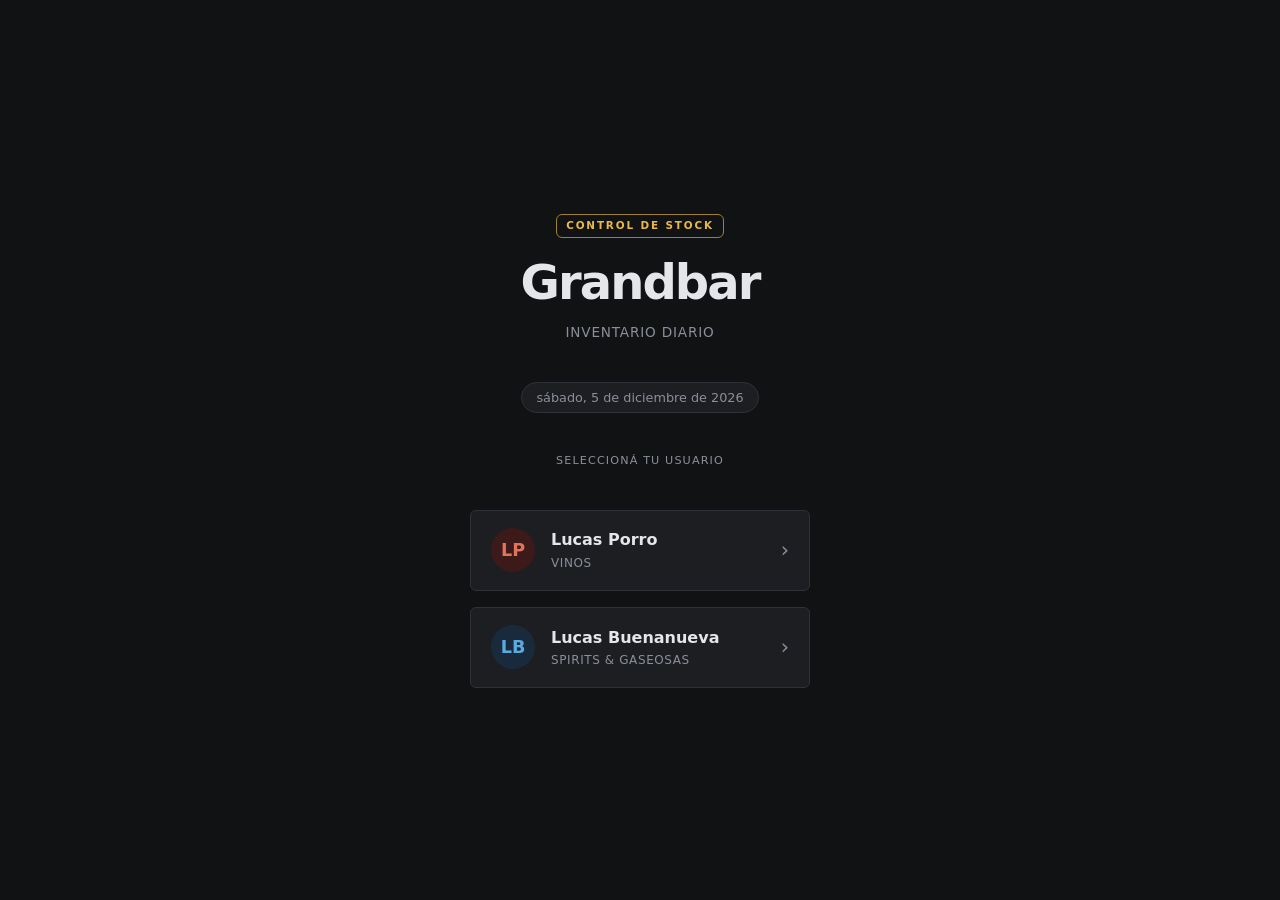
==== index.html @ 15accb98 "Initial commit — Grandbar Stock v1 App de inventario para celular: - index.html: selector de usuario" ====
<!DOCTYPE html>
<html lang="es">
<head>
  <meta charset="UTF-8">
  <meta name="viewport" content="width=device-width, initial-scale=1.0">
  <meta name="theme-color" content="#111214">
  <title>Grandbar — Inventario</title>
  <link rel="stylesheet" href="style.css">
  <style>
    /* login-only tweaks */
    .divider {
      width: 100%;
      max-width: 340px;
      text-align: center;
      font-size: 0.7rem;
      letter-spacing: 0.1em;
      text-transform: uppercase;
      color: var(--muted);
    }
  </style>
</head>
<body>

<div class="login-wrap">

  <div class="login-logo">
    <span class="logo-tag">Control de stock</span>
    <h1>Grandbar</h1>
    <p class="subtitle">Inventario diario</p>
  </div>

  <span class="date-chip" id="date-label">—</span>

  <div class="divider">Seleccioná tu usuario</div>

  <div class="user-cards">

    <a href="vinos.html" class="user-card">
      <div class="avatar avatar-wine">LP</div>
      <div class="info">
        <div class="name">Lucas Porro</div>
        <div class="sector">Vinos</div>
      </div>
      <span class="arrow">›</span>
    </a>

    <a href="spirits.html" class="user-card">
      <div class="avatar avatar-spirit">LB</div>
      <div class="info">
        <div class="name">Lucas Buenanueva</div>
        <div class="sector">Spirits &amp; Gaseosas</div>
      </div>
      <span class="arrow">›</span>
    </a>

  </div>

</div>

<script src="app.js"></script>
<script>
  renderDate('date-label');
</script>
</body>
</html>
---- style.css ----
/* ── RESET & BASE ── */
*, *::before, *::after { box-sizing: border-box; margin: 0; padding: 0; }

:root {
  --bg:        #111214;
  --surface:   #1c1e22;
  --border:    #2e3138;
  --accent:    #e8b84b;
  --accent-dim:#a07f2e;
  --text:      #e4e6ea;
  --muted:     #8a8f9a;
  --danger:    #c0392b;
  --success:   #27ae60;
  --radius:    6px;
  --font:      'Inter', 'Segoe UI', system-ui, sans-serif;
}

html { font-size: 16px; -webkit-text-size-adjust: 100%; }

body {
  font-family: var(--font);
  background: var(--bg);
  color: var(--text);
  min-height: 100dvh;
  line-height: 1.5;
}

/* ══════════════════════════════════════════
   INDEX — pantalla de selección de usuario
══════════════════════════════════════════ */

.login-wrap {
  display: flex;
  flex-direction: column;
  align-items: center;
  justify-content: center;
  min-height: 100dvh;
  padding: 2rem 1.5rem;
  gap: 2.5rem;
}

.login-logo { text-align: center; }

.login-logo .logo-tag {
  display: inline-block;
  font-size: 0.65rem;
  font-weight: 800;
  letter-spacing: 0.18em;
  text-transform: uppercase;
  color: var(--accent);
  border: 1px solid var(--accent-dim);
  padding: 0.2rem 0.6rem;
  border-radius: var(--radius);
  margin-bottom: 0.5rem;
}

.login-logo h1 {
  font-size: 2.2rem;
  font-weight: 900;
  letter-spacing: -0.04em;
}

.login-logo .subtitle {
  color: var(--muted);
  font-size: 0.85rem;
  margin-top: 0.25rem;
  letter-spacing: 0.06em;
  text-transform: uppercase;
}

.date-chip {
  background: var(--surface);
  border: 1px solid var(--border);
  border-radius: 99px;
  padding: 0.3rem 0.9rem;
  font-size: 0.8rem;
  color: var(--muted);
}

.divider-label {
  font-size: 0.7rem;
  letter-spacing: 0.1em;
  text-transform: uppercase;
  color: var(--muted);
}

.user-cards {
  display: flex;
  flex-direction: column;
  gap: 1rem;
  width: 100%;
  max-width: 340px;
}

.user-card {
  display: flex;
  align-items: center;
  gap: 1rem;
  background: var(--surface);
  border: 1px solid var(--border);
  border-radius: var(--radius);
  padding: 1.1rem 1.25rem;
  text-decoration: none;
  color: var(--text);
  transition: border-color 0.15s;
  -webkit-tap-highlight-color: transparent;
}

.user-card:active { transform: scale(0.98); }
.user-card:hover  { border-color: var(--accent); }

.user-card .avatar {
  width: 44px;
  height: 44px;
  border-radius: 50%;
  display: flex;
  align-items: center;
  justify-content: center;
  font-size: 1.1rem;
  font-weight: 800;
  flex-shrink: 0;
}

.avatar-wine   { background: #3d1a1a; color: #e0735a; }
.avatar-spirit { background: #1a2a3d; color: #5aaae0; }

.user-card .info .name   { font-weight: 700; font-size: 1rem; }
.user-card .info .sector {
  font-size: 0.75rem;
  color: var(--muted);
  letter-spacing: 0.05em;
  text-transform: uppercase;
  margin-top: 0.1rem;
}

.user-card .arrow { margin-left: auto; color: var(--muted); font-size: 1.3rem; }

/* ══════════════════════════════════════════
   FORMULARIO DE CONTEO — header fijo
══════════════════════════════════════════ */

.page-header {
  position: sticky;
  top: 0;
  z-index: 100;
  background: var(--surface);
  border-bottom: 2px solid var(--border);
  padding: 0.6rem 1rem 0;
}

/* Fila superior: volver | título | fecha */
.header-top {
  display: flex;
  align-items: center;
  gap: 0.75rem;
  margin-bottom: 0.55rem;
}

.back-btn {
  background: none;
  border: none;
  color: var(--muted);
  font-size: 1.5rem;
  line-height: 1;
  cursor: pointer;
  padding: 0 0.1rem;
  flex-shrink: 0;
}

.header-title { flex: 1; min-width: 0; }

.header-sector {
  font-size: 1.1rem;
  font-weight: 800;
  letter-spacing: -0.01em;
  line-height: 1.1;
}

.header-user {
  font-size: 0.7rem;
  color: var(--muted);
  letter-spacing: 0.04em;
  white-space: nowrap;
  overflow: hidden;
  text-overflow: ellipsis;
}

.header-date {
  display: flex;
  flex-direction: column;
  align-items: flex-end;
  flex-shrink: 0;
}

.date-display {
  font-size: 0.68rem;
  color: var(--accent);
  font-weight: 600;
  letter-spacing: 0.03em;
  margin-bottom: 0.15rem;
}

.date-input {
  background: transparent;
  border: none;
  color: var(--muted);
  font-family: var(--font);
  font-size: 0.72rem;
  cursor: pointer;
  padding: 0;
  -webkit-appearance: none;
  outline: none;
  /* colorscheme makes the native date picker dark */
  color-scheme: dark;
}

/* Barra de búsqueda */
.search-wrap {
  position: relative;
  display: flex;
  align-items: center;
  margin-bottom: 0.45rem;
}

.search-icon {
  position: absolute;
  left: 0.65rem;
  color: var(--muted);
  font-size: 0.9rem;
  pointer-events: none;
  line-height: 1;
}

.search-input {
  width: 100%;
  background: var(--bg);
  border: 1px solid var(--border);
  border-radius: var(--radius);
  color: var(--text);
  font-family: var(--font);
  font-size: 1rem;
  padding: 0.55rem 2.2rem 0.55rem 2.2rem;
  outline: none;
  -webkit-appearance: none;
}

.search-input:focus { border-color: var(--accent); }
.search-input::placeholder { color: var(--muted); }
.search-input::-webkit-search-decoration,
.search-input::-webkit-search-cancel-button { -webkit-appearance: none; }

.search-clear {
  position: absolute;
  right: 0.3rem;
  display: none;   /* se muestra via JS cuando hay query */
  align-items: center;
  justify-content: center;
  width: 30px;
  height: 30px;
  background: none;
  border: none;
  color: var(--muted);
  font-size: 0.8rem;
  cursor: pointer;
  border-radius: 50%;
}

.search-clear:active { background: var(--border); }

.search-spinner {
  position: absolute;
  right: 0.6rem;
  display: none;
  width: 16px;
  height: 16px;
  border: 2px solid var(--border);
  border-top-color: var(--accent);
  border-radius: 50%;
  animation: spin 0.6s linear infinite;
}

@keyframes spin { to { transform: rotate(360deg); } }

/* Barra de progreso */
.progress-row {
  display: flex;
  justify-content: space-between;
  align-items: baseline;
  padding: 0.25rem 0;
}

.progress-label {
  font-size: 0.72rem;
  color: var(--muted);
  letter-spacing: 0.02em;
}

.progress-label strong { color: var(--text); font-weight: 700; }

.progress-pct {
  font-size: 0.72rem;
  font-weight: 700;
  color: var(--accent);
  font-variant-numeric: tabular-nums;
}

.progress-track {
  height: 3px;
  background: var(--border);
  border-radius: 2px;
  overflow: hidden;
  margin-bottom: 0.35rem;
}

.progress-fill {
  height: 100%;
  width: 0%;
  background: var(--accent);
  border-radius: 2px;
  transition: width 0.35s ease, background 0.35s;
}

.progress-fill.ready { background: var(--success); }

/* Meta de búsqueda */
.search-meta {
  font-size: 0.68rem;
  color: var(--muted);
  padding-bottom: 0.35rem;
  min-height: 1.1rem;
}

/* ══════════════════════════════════════════
   LISTA DE PRODUCTOS
══════════════════════════════════════════ */

main {
  max-width: 540px;
  margin: 0 auto;
  padding-bottom: 5.5rem; /* espacio para footer sticky */
}

#product-list { /* nada especial; las filas se apilan */ }

.prod-row {
  border-bottom: 1px solid var(--border);
  padding: 0.65rem 1rem;
  /* borde izquierdo de acento cuando tiene valor */
  border-left: 3px solid transparent;
  transition: border-left-color 0.15s;
}

.prod-row.has-value {
  border-left-color: var(--accent);
}

.prod-main {
  display: flex;
  align-items: center;
  gap: 0.6rem;
}

.prod-info {
  flex: 1;
  min-width: 0; /* permite text-overflow */
}

.prod-nombre {
  font-size: 0.95rem;
  font-weight: 600;
  line-height: 1.25;
  /* Permite wrap para nombres largos */
  word-break: break-word;
}

.prod-proveedor {
  font-size: 0.7rem;
  color: var(--muted);
  margin-top: 0.1rem;
  white-space: nowrap;
  overflow: hidden;
  text-overflow: ellipsis;
}

/* Controles: input + botón obs */
.prod-controls {
  display: flex;
  align-items: center;
  gap: 0.35rem;
  flex-shrink: 0;
}

.qty-input {
  width: 72px;
  height: 48px;
  background: var(--surface);
  border: 1px solid var(--border);
  border-radius: var(--radius);
  color: var(--text);
  font-family: var(--font);
  font-size: 1.15rem;
  font-weight: 700;
  text-align: center;
  outline: none;
  -webkit-appearance: none;
  -moz-appearance: textfield;
  font-variant-numeric: tabular-nums;
}

.qty-input::-webkit-inner-spin-button,
.qty-input::-webkit-outer-spin-button { -webkit-appearance: none; }

.qty-input:focus {
  border-color: var(--accent);
  background: var(--bg);
}

/* Botón para abrir/cerrar observaciones */
.obs-btn {
  width: 36px;
  height: 36px;
  background: none;
  border: 1px solid var(--border);
  border-radius: var(--radius);
  color: var(--muted);
  font-size: 1rem;
  line-height: 1;
  cursor: pointer;
  display: flex;
  align-items: center;
  justify-content: center;
  -webkit-tap-highlight-color: transparent;
  transition: border-color 0.15s, color 0.15s;
  font-family: var(--font);
  flex-shrink: 0;
}

.obs-btn.has-obs {
  border-color: var(--accent);
  color: var(--accent);
}

.obs-btn:active { background: var(--border); }

/* Panel de observaciones */
.prod-obs { padding: 0.45rem 0 0.2rem; }
.prod-obs.hidden { display: none; }

.obs-textarea {
  width: 100%;
  background: var(--bg);
  border: 1px solid var(--border);
  border-radius: var(--radius);
  color: var(--text);
  font-family: var(--font);
  font-size: 0.85rem;
  padding: 0.45rem 0.7rem;
  resize: none;
  outline: none;
  line-height: 1.4;
}

.obs-textarea:focus  { border-color: var(--accent); }
.obs-textarea::placeholder { color: var(--muted); }

/* Estado vacío */
.empty-state {
  padding: 3rem 1rem;
  text-align: center;
  color: var(--muted);
  font-size: 0.9rem;
  line-height: 1.6;
}

.empty-state strong { color: var(--text); }

/* ══════════════════════════════════════════
   FOOTER STICKY — botón enviar
══════════════════════════════════════════ */

.sticky-footer {
  position: fixed;
  bottom: 0;
  left: 0;
  right: 0;
  background: var(--surface);
  border-top: 2px solid var(--border);
  padding: 0.7rem 1rem;
  z-index: 100;
}

.footer-inner {
  max-width: 540px;
  margin: 0 auto;
}

.btn-enviar {
  width: 100%;
  background: var(--accent);
  color: #111;
  border: none;
  border-radius: var(--radius);
  font-family: var(--font);
  font-size: 0.92rem;
  font-weight: 800;
  letter-spacing: 0.03em;
  text-transform: uppercase;
  padding: 0.85rem 1rem;
  cursor: pointer;
  -webkit-tap-highlight-color: transparent;
  transition: background 0.15s, opacity 0.15s;
  white-space: nowrap;
  overflow: hidden;
  text-overflow: ellipsis;
}

.btn-enviar:disabled {
  opacity: 0.38;
  cursor: default;
}

.btn-enviar:not(:disabled):active { background: var(--accent-dim); }

/* ══════════════════════════════════════════
   TOAST
══════════════════════════════════════════ */

.toast {
  position: fixed;
  bottom: 5.5rem;
  left: 50%;
  transform: translateX(-50%) translateY(16px);
  background: var(--success);
  color: #fff;
  font-size: 0.85rem;
  font-weight: 600;
  padding: 0.6rem 1.3rem;
  border-radius: 99px;
  opacity: 0;
  pointer-events: none;
  transition: opacity 0.2s, transform 0.2s;
  white-space: nowrap;
  z-index: 200;
}

.toast.show {
  opacity: 1;
  transform: translateX(-50%) translateY(0);
}

/* ══════════════════════════════════════════
   RESPONSIVE
══════════════════════════════════════════ */

@media (min-width: 540px) {
  .page-header { padding-left: max(1rem, calc(50vw - 270px)); padding-right: max(1rem, calc(50vw - 270px)); }
  .sticky-footer { padding-left: max(1rem, calc(50vw - 270px)); padding-right: max(1rem, calc(50vw - 270px)); }
  .prod-nombre { font-size: 1rem; }
  .login-logo h1 { font-size: 3rem; }
}
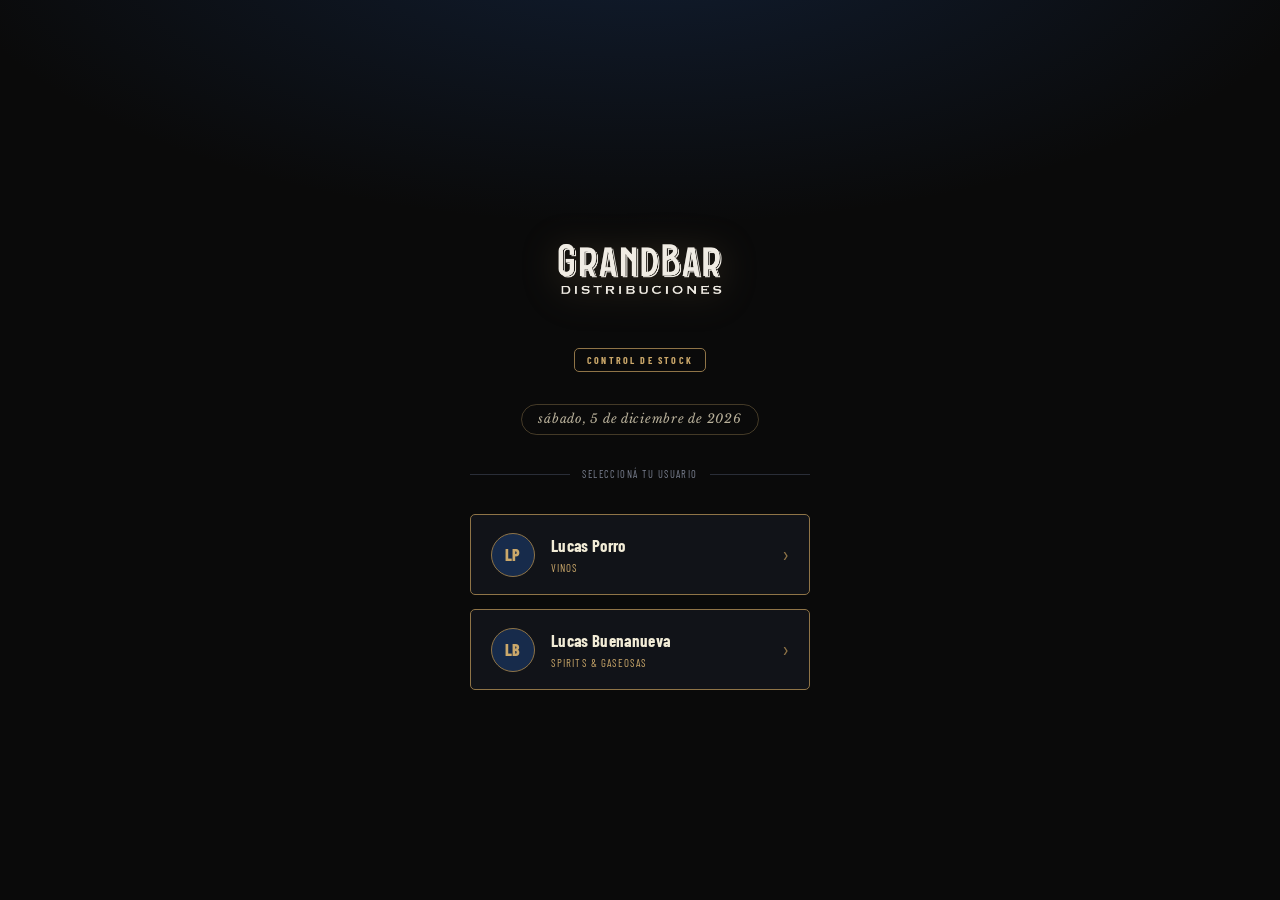
==== commit 238194e3: "Rediseno brand GrandBar — azul #1F447F, dorado #CBA86A, crema #F1EBD6 - style.css: nueva paleta ofic" ====
--- a/index.html
+++ b/index.html
@@ -3,35 +3,28 @@
 <head>
   <meta charset="UTF-8">
   <meta name="viewport" content="width=device-width, initial-scale=1.0">
-  <meta name="theme-color" content="#111214">
-  <title>Grandbar — Inventario</title>
+  <meta name="theme-color" content="#0a0a0a">
+  <meta name="mobile-web-app-capable" content="yes">
+  <meta name="apple-mobile-web-app-capable" content="yes">
+  <meta name="apple-mobile-web-app-status-bar-style" content="black">
+  <title>Grandbar — Control de Stock</title>
+  <link rel="preconnect" href="https://fonts.googleapis.com">
+  <link rel="preconnect" href="https://fonts.gstatic.com" crossorigin>
+  <link rel="stylesheet" href="https://fonts.googleapis.com/css2?family=Libre+Baskerville:wght@400;700&family=Barlow+Condensed:ital,wght@0,400;0,500;0,600;0,700;0,800;1,400&display=swap">
   <link rel="stylesheet" href="style.css">
-  <style>
-    /* login-only tweaks */
-    .divider {
-      width: 100%;
-      max-width: 340px;
-      text-align: center;
-      font-size: 0.7rem;
-      letter-spacing: 0.1em;
-      text-transform: uppercase;
-      color: var(--muted);
-    }
-  </style>
 </head>
 <body>
 
 <div class="login-wrap">
 
   <div class="login-logo">
-    <span class="logo-tag">Control de stock</span>
-    <h1>Grandbar</h1>
-    <p class="subtitle">Inventario diario</p>
+    <img src="logo.png" alt="GrandBar" width="220" height="auto">
+    <span class="logo-tag">Control de Stock</span>
   </div>
 
   <span class="date-chip" id="date-label">—</span>
 
-  <div class="divider">Seleccioná tu usuario</div>
+  <span class="divider-label">Seleccioná tu usuario</span>
 
   <div class="user-cards">
 
--- a/style.css
+++ b/style.css
@@ -1,19 +1,41 @@
-/* ── RESET & BASE ── */
+/* ══════════════════════════════════════════════════════════════
+   GRANDBAR STOCK — Brand Identity
+   Fuentes: Libre Baskerville (títulos) · Barlow Condensed (UI)
+   Paleta:  Azul #1F447F · Dorado #CBA86A · Crema #F1EBD6 · Negro #0a0a0a
+══════════════════════════════════════════════════════════════ */
+
+@import url('https://fonts.googleapis.com/css2?family=Libre+Baskerville:wght@400;700&family=Barlow+Condensed:ital,wght@0,400;0,500;0,600;0,700;0,800;1,400&display=swap');
+
+/* ── Variables ── */
+:root {
+  --bg:          #0a0a0a;
+  --surface:     #111318;
+  --surface2:    #181c23;
+  --border:      #2a2e38;
+  --blue:        #1F447F;
+  --blue-dark:   #163259;
+  --blue-light:  #2a5aaa;
+  --gold:        #CBA86A;
+  --gold-dim:    #8f7447;
+  --gold-light:  #ddc48a;
+  --cream:       #F1EBD6;
+  --cream-dim:   #b8b09a;
+
+  /* Aliases usados en el código existente → mapeados a la paleta */
+  --accent:      #CBA86A;   /* = gold */
+  --accent-dim:  #8f7447;   /* = gold-dim */
+  --text:        #F1EBD6;   /* = cream */
+  --muted:       #7a8090;
+  --danger:      #c0392b;
+  --success:     #2e8b57;
+  --radius:      5px;
+
+  --font:        'Barlow Condensed', 'Arial Narrow', Arial, sans-serif;
+  --font-serif:  'Libre Baskerville', Georgia, 'Times New Roman', serif;
+}
+
+/* ── Reset ── */
 *, *::before, *::after { box-sizing: border-box; margin: 0; padding: 0; }
-
-:root {
-  --bg:        #111214;
-  --surface:   #1c1e22;
-  --border:    #2e3138;
-  --accent:    #e8b84b;
-  --accent-dim:#a07f2e;
-  --text:      #e4e6ea;
-  --muted:     #8a8f9a;
-  --danger:    #c0392b;
-  --success:   #27ae60;
-  --radius:    6px;
-  --font:      'Inter', 'Segoe UI', system-ui, sans-serif;
-}
 
 html { font-size: 16px; -webkit-text-size-adjust: 100%; }
 
@@ -23,11 +45,12 @@
   color: var(--text);
   min-height: 100dvh;
   line-height: 1.5;
-}
-
-/* ══════════════════════════════════════════
-   INDEX — pantalla de selección de usuario
-══════════════════════════════════════════ */
+  letter-spacing: 0.01em;
+}
+
+/* ══════════════════════════════════════════════════════════════
+   INDEX — Selector de usuario
+══════════════════════════════════════════════════════════════ */
 
 .login-wrap {
   display: flex;
@@ -35,79 +58,103 @@
   align-items: center;
   justify-content: center;
   min-height: 100dvh;
-  padding: 2rem 1.5rem;
-  gap: 2.5rem;
-}
-
-.login-logo { text-align: center; }
+  padding: 2.5rem 1.5rem 3rem;
+  gap: 2rem;
+  background:
+    radial-gradient(ellipse 80% 50% at 50% -10%, rgba(31,68,127,0.35) 0%, transparent 70%),
+    var(--bg);
+}
+
+/* Logo */
+.login-logo {
+  display: flex;
+  flex-direction: column;
+  align-items: center;
+  gap: 0.8rem;
+}
+
+.login-logo img {
+  width: 100%;
+  max-width: 220px;
+  height: auto;
+  display: block;
+  /* Ligera sombra para que resalte sobre el fondo oscuro */
+  filter: drop-shadow(0 4px 18px rgba(203,168,106,0.25));
+}
 
 .login-logo .logo-tag {
   display: inline-block;
+  font-family: var(--font);
+  font-size: 0.62rem;
+  font-weight: 700;
+  letter-spacing: 0.22em;
+  text-transform: uppercase;
+  color: var(--gold);
+  border: 1px solid var(--gold-dim);
+  padding: 0.22rem 0.75rem;
+  border-radius: var(--radius);
+}
+
+/* Fecha */
+.date-chip {
+  background: transparent;
+  border: 1px solid rgba(203,168,106,0.3);
+  border-radius: 99px;
+  padding: 0.3rem 1rem;
+  font-size: 0.78rem;
+  color: var(--cream-dim);
+  letter-spacing: 0.06em;
+  font-style: italic;
+  font-family: var(--font-serif);
+}
+
+/* Divisor */
+.divider-label {
   font-size: 0.65rem;
-  font-weight: 800;
-  letter-spacing: 0.18em;
-  text-transform: uppercase;
-  color: var(--accent);
-  border: 1px solid var(--accent-dim);
-  padding: 0.2rem 0.6rem;
-  border-radius: var(--radius);
-  margin-bottom: 0.5rem;
-}
-
-.login-logo h1 {
-  font-size: 2.2rem;
-  font-weight: 900;
-  letter-spacing: -0.04em;
-}
-
-.login-logo .subtitle {
-  color: var(--muted);
-  font-size: 0.85rem;
-  margin-top: 0.25rem;
-  letter-spacing: 0.06em;
-  text-transform: uppercase;
-}
-
-.date-chip {
-  background: var(--surface);
-  border: 1px solid var(--border);
-  border-radius: 99px;
-  padding: 0.3rem 0.9rem;
-  font-size: 0.8rem;
-  color: var(--muted);
-}
-
-.divider-label {
-  font-size: 0.7rem;
-  letter-spacing: 0.1em;
+  letter-spacing: 0.14em;
   text-transform: uppercase;
   color: var(--muted);
-}
-
-.user-cards {
-  display: flex;
-  flex-direction: column;
-  gap: 1rem;
+  position: relative;
+  display: flex;
+  align-items: center;
+  gap: 0.75rem;
   width: 100%;
   max-width: 340px;
 }
 
+.divider-label::before,
+.divider-label::after {
+  content: '';
+  flex: 1;
+  height: 1px;
+  background: var(--border);
+}
+
+/* Tarjetas de usuario */
+.user-cards {
+  display: flex;
+  flex-direction: column;
+  gap: 0.85rem;
+  width: 100%;
+  max-width: 340px;
+}
+
 .user-card {
   display: flex;
   align-items: center;
   gap: 1rem;
   background: var(--surface);
-  border: 1px solid var(--border);
+  border: 1px solid var(--gold-dim);
   border-radius: var(--radius);
   padding: 1.1rem 1.25rem;
   text-decoration: none;
-  color: var(--text);
-  transition: border-color 0.15s;
+  color: var(--cream);
+  transition: background 0.18s, border-color 0.18s, transform 0.1s;
   -webkit-tap-highlight-color: transparent;
 }
 
-.user-card:active { transform: scale(0.98); }
-.user-card:hover  { border-color: var(--accent); }
+.user-card:hover  { background: var(--blue); border-color: var(--gold); }
+.user-card:active { transform: scale(0.97); background: var(--blue-dark); }
 
 .user-card .avatar {
   width: 44px;
@@ -116,39 +163,52 @@
   display: flex;
   align-items: center;
   justify-content: center;
-  font-size: 1.1rem;
+  font-size: 1rem;
   font-weight: 800;
   flex-shrink: 0;
-}
-
-.avatar-wine   { background: #3d1a1a; color: #e0735a; }
-.avatar-spirit { background: #1a2a3d; color: #5aaae0; }
-
-.user-card .info .name   { font-weight: 700; font-size: 1rem; }
+  letter-spacing: 0.03em;
+}
+
+.avatar-wine   { background: rgba(31,68,127,0.5); color: var(--gold); border: 1px solid var(--gold-dim); }
+.avatar-spirit { background: rgba(31,68,127,0.5); color: var(--gold); border: 1px solid var(--gold-dim); }
+
+.user-card .info .name {
+  font-weight: 700;
+  font-size: 1.05rem;
+  color: var(--cream);
+  letter-spacing: 0.02em;
+}
+
 .user-card .info .sector {
-  font-size: 0.75rem;
-  color: var(--muted);
-  letter-spacing: 0.05em;
+  font-size: 0.68rem;
+  color: var(--gold);
+  letter-spacing: 0.1em;
   text-transform: uppercase;
   margin-top: 0.1rem;
 }
 
-.user-card .arrow { margin-left: auto; color: var(--muted); font-size: 1.3rem; }
-
-/* ══════════════════════════════════════════
-   FORMULARIO DE CONTEO — header fijo
-══════════════════════════════════════════ */
+.user-card .arrow {
+  margin-left: auto;
+  color: var(--gold-dim);
+  font-size: 1.4rem;
+  transition: color 0.18s;
+}
+
+.user-card:hover .arrow { color: var(--gold); }
+
+/* ══════════════════════════════════════════════════════════════
+   HEADER FIJO — Vinos / Spirits
+══════════════════════════════════════════════════════════════ */
 
 .page-header {
   position: sticky;
   top: 0;
   z-index: 100;
-  background: var(--surface);
-  border-bottom: 2px solid var(--border);
+  background: var(--blue);
+  border-bottom: 2px solid var(--gold);
   padding: 0.6rem 1rem 0;
 }
 
-/* Fila superior: volver | título | fecha */
 .header-top {
   display: flex;
   align-items: center;
@@ -159,27 +219,33 @@
 .back-btn {
   background: none;
   border: none;
-  color: var(--muted);
-  font-size: 1.5rem;
+  color: var(--gold-light);
+  font-size: 1.6rem;
   line-height: 1;
   cursor: pointer;
   padding: 0 0.1rem;
   flex-shrink: 0;
-}
+  transition: color 0.15s;
+}
+
+.back-btn:active { color: var(--cream); }
 
 .header-title { flex: 1; min-width: 0; }
 
 .header-sector {
+  font-family: var(--font-serif);
   font-size: 1.1rem;
-  font-weight: 800;
-  letter-spacing: -0.01em;
-  line-height: 1.1;
+  font-weight: 700;
+  color: var(--cream);
+  line-height: 1.15;
+  letter-spacing: 0.01em;
 }
 
 .header-user {
   font-size: 0.7rem;
-  color: var(--muted);
-  letter-spacing: 0.04em;
+  color: var(--gold);
+  letter-spacing: 0.08em;
+  text-transform: uppercase;
   white-space: nowrap;
   overflow: hidden;
   text-overflow: ellipsis;
@@ -194,27 +260,27 @@
 
 .date-display {
   font-size: 0.68rem;
-  color: var(--accent);
+  color: var(--gold-light);
   font-weight: 600;
-  letter-spacing: 0.03em;
+  letter-spacing: 0.04em;
   margin-bottom: 0.15rem;
+  font-style: italic;
+  font-family: var(--font-serif);
 }
 
 .date-input {
   background: transparent;
   border: none;
-  color: var(--muted);
-  font-family: var(--font);
-  font-size: 0.72rem;
+  color: rgba(241,235,214,0.5);
+  font-family: var(--font);
+  font-size: 0.7rem;
   cursor: pointer;
   padding: 0;
-  -webkit-appearance: none;
   outline: none;
-  /* colorscheme makes the native date picker dark */
   color-scheme: dark;
 }
 
-/* Barra de búsqueda */
+/* ── Buscador ── */
 .search-wrap {
   position: relative;
   display: flex;
@@ -225,47 +291,52 @@
 .search-icon {
   position: absolute;
   left: 0.65rem;
-  color: var(--muted);
-  font-size: 0.9rem;
+  color: var(--gold-dim);
+  font-size: 1rem;
   pointer-events: none;
   line-height: 1;
 }
 
 .search-input {
   width: 100%;
-  background: var(--bg);
-  border: 1px solid var(--border);
+  background: rgba(0,0,0,0.35);
+  border: 1px solid rgba(203,168,106,0.3);
   border-radius: var(--radius);
-  color: var(--text);
+  color: var(--cream);
   font-family: var(--font);
   font-size: 1rem;
   padding: 0.55rem 2.2rem 0.55rem 2.2rem;
   outline: none;
   -webkit-appearance: none;
-}
-
-.search-input:focus { border-color: var(--accent); }
-.search-input::placeholder { color: var(--muted); }
+  letter-spacing: 0.02em;
+}
+
+.search-input:focus {
+  border-color: var(--gold);
+  background: rgba(0,0,0,0.5);
+}
+
+.search-input::placeholder { color: rgba(203,168,106,0.45); }
 .search-input::-webkit-search-decoration,
 .search-input::-webkit-search-cancel-button { -webkit-appearance: none; }
 
 .search-clear {
   position: absolute;
   right: 0.3rem;
-  display: none;   /* se muestra via JS cuando hay query */
+  display: none;
   align-items: center;
   justify-content: center;
   width: 30px;
   height: 30px;
   background: none;
   border: none;
-  color: var(--muted);
+  color: var(--gold-dim);
   font-size: 0.8rem;
   cursor: pointer;
   border-radius: 50%;
 }
 
-.search-clear:active { background: var(--border); }
+.search-clear:active { background: rgba(255,255,255,0.1); }
 
 .search-spinner {
   position: absolute;
@@ -273,15 +344,15 @@
   display: none;
   width: 16px;
   height: 16px;
-  border: 2px solid var(--border);
-  border-top-color: var(--accent);
+  border: 2px solid rgba(203,168,106,0.25);
+  border-top-color: var(--gold);
   border-radius: 50%;
   animation: spin 0.6s linear infinite;
 }
 
 @keyframes spin { to { transform: rotate(360deg); } }
 
-/* Barra de progreso */
+/* ── Barra de progreso ── */
 .progress-row {
   display: flex;
   justify-content: space-between;
@@ -290,23 +361,24 @@
 }
 
 .progress-label {
-  font-size: 0.72rem;
-  color: var(--muted);
-  letter-spacing: 0.02em;
-}
-
-.progress-label strong { color: var(--text); font-weight: 700; }
+  font-size: 0.7rem;
+  color: rgba(241,235,214,0.65);
+  letter-spacing: 0.04em;
+  text-transform: uppercase;
+}
+
+.progress-label strong { color: var(--cream); font-weight: 700; }
 
 .progress-pct {
   font-size: 0.72rem;
   font-weight: 700;
-  color: var(--accent);
+  color: var(--gold);
   font-variant-numeric: tabular-nums;
 }
 
 .progress-track {
   height: 3px;
-  background: var(--border);
+  background: rgba(255,255,255,0.1);
   border-radius: 2px;
   overflow: hidden;
   margin-bottom: 0.35rem;
@@ -315,44 +387,41 @@
 .progress-fill {
   height: 100%;
   width: 0%;
-  background: var(--accent);
+  background: var(--gold);
   border-radius: 2px;
   transition: width 0.35s ease, background 0.35s;
 }
 
-.progress-fill.ready { background: var(--success); }
-
-/* Meta de búsqueda */
+.progress-fill.ready { background: #4caf72; }
+
 .search-meta {
   font-size: 0.68rem;
-  color: var(--muted);
+  color: rgba(203,168,106,0.6);
   padding-bottom: 0.35rem;
   min-height: 1.1rem;
-}
-
-/* ══════════════════════════════════════════
+  letter-spacing: 0.03em;
+}
+
+/* ══════════════════════════════════════════════════════════════
    LISTA DE PRODUCTOS
-══════════════════════════════════════════ */
+══════════════════════════════════════════════════════════════ */
 
 main {
   max-width: 540px;
   margin: 0 auto;
-  padding-bottom: 5.5rem; /* espacio para footer sticky */
-}
-
-#product-list { /* nada especial; las filas se apilan */ }
+  padding-bottom: 5.5rem;
+}
 
 .prod-row {
   border-bottom: 1px solid var(--border);
   padding: 0.65rem 1rem;
-  /* borde izquierdo de acento cuando tiene valor */
   border-left: 3px solid transparent;
-  transition: border-left-color 0.15s;
-}
-
-.prod-row.has-value {
-  border-left-color: var(--accent);
-}
+  transition: border-left-color 0.15s, background 0.12s;
+}
+
+.prod-row:active { background: var(--surface); }
+
+.prod-row.has-value { border-left-color: var(--gold); }
 
 .prod-main {
   display: flex;
@@ -362,27 +431,30 @@
 
 .prod-info {
   flex: 1;
-  min-width: 0; /* permite text-overflow */
+  min-width: 0;
 }
 
 .prod-nombre {
   font-size: 0.95rem;
   font-weight: 600;
+  color: var(--cream);
   line-height: 1.25;
-  /* Permite wrap para nombres largos */
   word-break: break-word;
+  letter-spacing: 0.01em;
 }
 
 .prod-proveedor {
-  font-size: 0.7rem;
+  font-size: 0.68rem;
   color: var(--muted);
   margin-top: 0.1rem;
   white-space: nowrap;
   overflow: hidden;
   text-overflow: ellipsis;
-}
-
-/* Controles: input + botón obs */
+  letter-spacing: 0.03em;
+  text-transform: uppercase;
+}
+
+/* ── Controles ── */
 .prod-controls {
   display: flex;
   align-items: center;
@@ -393,29 +465,31 @@
 .qty-input {
   width: 72px;
   height: 48px;
-  background: var(--surface);
+  background: var(--surface2);
   border: 1px solid var(--border);
   border-radius: var(--radius);
-  color: var(--text);
-  font-family: var(--font);
-  font-size: 1.15rem;
+  color: var(--cream);
+  font-family: var(--font);
+  font-size: 1.2rem;
   font-weight: 700;
   text-align: center;
   outline: none;
   -webkit-appearance: none;
   -moz-appearance: textfield;
   font-variant-numeric: tabular-nums;
+  transition: border-color 0.15s, background 0.15s;
 }
 
 .qty-input::-webkit-inner-spin-button,
 .qty-input::-webkit-outer-spin-button { -webkit-appearance: none; }
 
 .qty-input:focus {
-  border-color: var(--accent);
-  background: var(--bg);
-}
-
-/* Botón para abrir/cerrar observaciones */
+  border-color: var(--gold);
+  background: var(--surface);
+  box-shadow: 0 0 0 2px rgba(203,168,106,0.15);
+}
+
+/* Botón observaciones */
 .obs-btn {
   width: 36px;
   height: 36px;
@@ -435,32 +509,29 @@
   flex-shrink: 0;
 }
 
-.obs-btn.has-obs {
-  border-color: var(--accent);
-  color: var(--accent);
-}
-
-.obs-btn:active { background: var(--border); }
-
-/* Panel de observaciones */
+.obs-btn.has-obs { border-color: var(--gold); color: var(--gold); }
+.obs-btn:active  { background: var(--border); }
+
+/* Panel observaciones */
 .prod-obs { padding: 0.45rem 0 0.2rem; }
 .prod-obs.hidden { display: none; }
 
 .obs-textarea {
   width: 100%;
-  background: var(--bg);
+  background: var(--surface2);
   border: 1px solid var(--border);
   border-radius: var(--radius);
-  color: var(--text);
-  font-family: var(--font);
-  font-size: 0.85rem;
-  padding: 0.45rem 0.7rem;
+  color: var(--cream);
+  font-family: var(--font);
+  font-size: 0.88rem;
+  padding: 0.45rem 0.75rem;
   resize: none;
   outline: none;
   line-height: 1.4;
-}
-
-.obs-textarea:focus  { border-color: var(--accent); }
+  letter-spacing: 0.01em;
+}
+
+.obs-textarea:focus { border-color: var(--gold); }
 .obs-textarea::placeholder { color: var(--muted); }
 
 /* Estado vacío */
@@ -468,15 +539,15 @@
   padding: 3rem 1rem;
   text-align: center;
   color: var(--muted);
-  font-size: 0.9rem;
-  line-height: 1.6;
-}
-
-.empty-state strong { color: var(--text); }
-
-/* ══════════════════════════════════════════
+  font-size: 0.92rem;
+  line-height: 1.7;
+}
+
+.empty-state strong { color: var(--cream); }
+
+/* ══════════════════════════════════════════════════════════════
    FOOTER STICKY — botón enviar
-══════════════════════════════════════════ */
+══════════════════════════════════════════════════════════════ */
 
 .sticky-footer {
   position: fixed;
@@ -484,7 +555,7 @@
   left: 0;
   right: 0;
   background: var(--surface);
-  border-top: 2px solid var(--border);
+  border-top: 2px solid var(--gold-dim);
   padding: 0.7rem 1rem;
   z-index: 100;
 }
@@ -496,34 +567,33 @@
 
 .btn-enviar {
   width: 100%;
-  background: var(--accent);
-  color: #111;
+  background: var(--gold);
+  color: var(--blue-dark);
   border: none;
   border-radius: var(--radius);
   font-family: var(--font);
-  font-size: 0.92rem;
+  font-size: 1rem;
   font-weight: 800;
-  letter-spacing: 0.03em;
+  letter-spacing: 0.1em;
   text-transform: uppercase;
-  padding: 0.85rem 1rem;
+  padding: 0.88rem 1rem;
   cursor: pointer;
   -webkit-tap-highlight-color: transparent;
-  transition: background 0.15s, opacity 0.15s;
+  transition: background 0.15s, opacity 0.15s, transform 0.1s;
   white-space: nowrap;
   overflow: hidden;
   text-overflow: ellipsis;
 }
 
-.btn-enviar:disabled {
-  opacity: 0.38;
-  cursor: default;
-}
-
-.btn-enviar:not(:disabled):active { background: var(--accent-dim); }
-
-/* ══════════════════════════════════════════
+.btn-enviar:disabled { opacity: 0.38; cursor: default; }
+.btn-enviar:not(:disabled):active {
+  background: var(--gold-dim);
+  transform: scale(0.98);
+}
+
+/* ══════════════════════════════════════════════════════════════
    TOAST
-══════════════════════════════════════════ */
+══════════════════════════════════════════════════════════════ */
 
 .toast {
   position: fixed;
@@ -532,13 +602,15 @@
   transform: translateX(-50%) translateY(16px);
   background: var(--success);
   color: #fff;
-  font-size: 0.85rem;
+  font-family: var(--font);
+  font-size: 0.88rem;
   font-weight: 600;
-  padding: 0.6rem 1.3rem;
+  letter-spacing: 0.04em;
+  padding: 0.6rem 1.4rem;
   border-radius: 99px;
   opacity: 0;
   pointer-events: none;
-  transition: opacity 0.2s, transform 0.2s;
+  transition: opacity 0.22s, transform 0.22s;
   white-space: nowrap;
   z-index: 200;
 }
@@ -548,13 +620,19 @@
   transform: translateX(-50%) translateY(0);
 }
 
-/* ══════════════════════════════════════════
-   RESPONSIVE
-══════════════════════════════════════════ */
+/* ══════════════════════════════════════════════════════════════
+   RESPONSIVE ≥ 540px
+══════════════════════════════════════════════════════════════ */
 
 @media (min-width: 540px) {
-  .page-header { padding-left: max(1rem, calc(50vw - 270px)); padding-right: max(1rem, calc(50vw - 270px)); }
-  .sticky-footer { padding-left: max(1rem, calc(50vw - 270px)); padding-right: max(1rem, calc(50vw - 270px)); }
-  .prod-nombre { font-size: 1rem; }
-  .login-logo h1 { font-size: 3rem; }
-}
+  .page-header {
+    padding-left: max(1rem, calc(50vw - 270px));
+    padding-right: max(1rem, calc(50vw - 270px));
+  }
+  .sticky-footer {
+    padding-left: max(1rem, calc(50vw - 270px));
+    padding-right: max(1rem, calc(50vw - 270px));
+  }
+  .login-logo img { max-width: 260px; }
+  .prod-nombre    { font-size: 1rem; }
+}
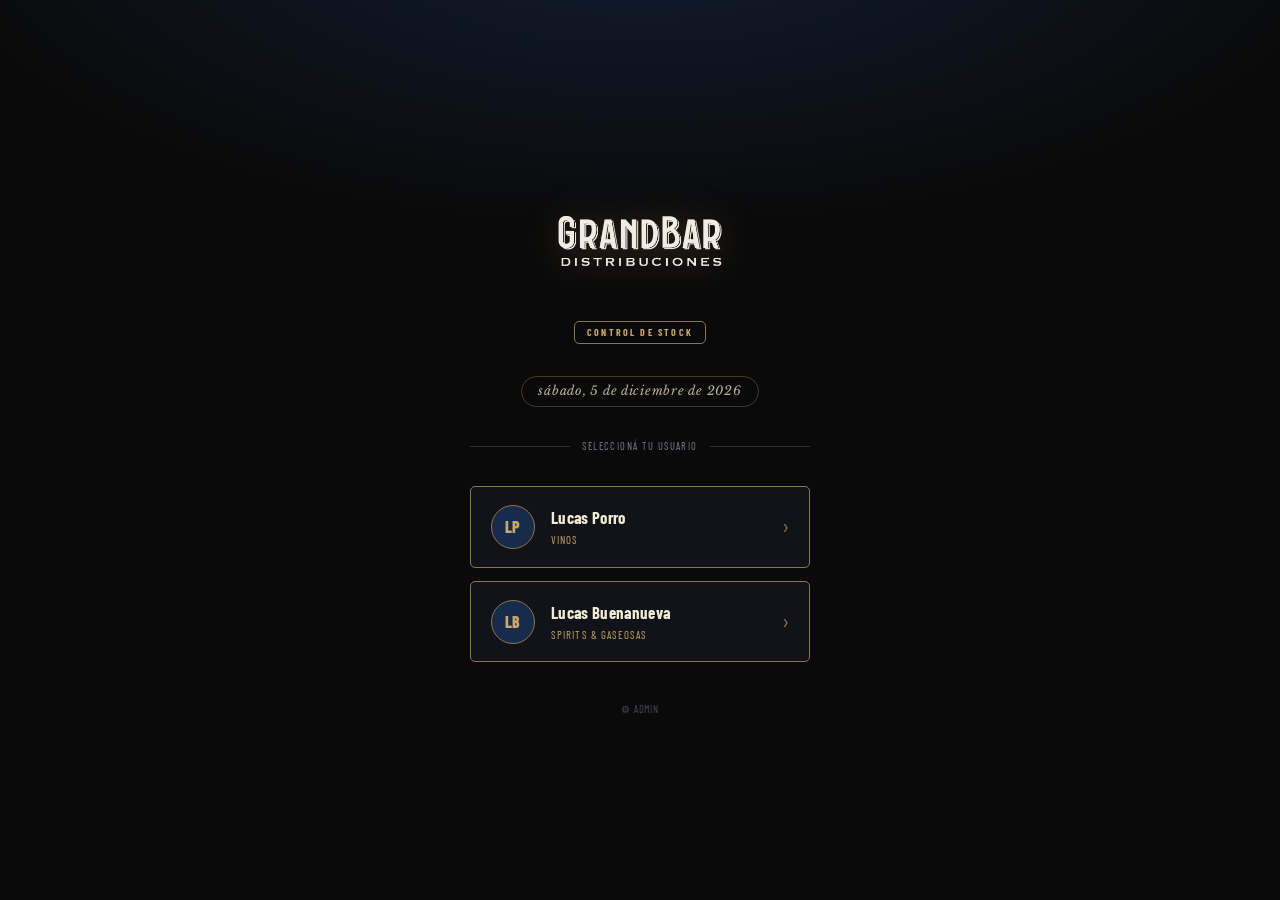
==== commit 9ed5b437: "admin.html: Actualizar Stock Sistema desde Cordoba Software - admin.html: pantalla completa con uplo" ====
--- a/index.html
+++ b/index.html
@@ -15,44 +15,232 @@
 </head>
 <body>
 
-<div class="login-wrap">
-
-  <div class="login-logo">
-    <img src="logo.png" alt="GrandBar" width="220" height="auto">
-    <span class="logo-tag">Control de Stock</span>
+<!-- ══ PANTALLA 1: Selección de usuario ══ -->
+<div id="screen-usuario" class="screen">
+  <div class="login-wrap">
+
+    <div class="login-logo">
+      <img src="logo.png" alt="GrandBar" width="220" height="auto">
+      <span class="logo-tag">Control de Stock</span>
+    </div>
+
+    <span class="date-chip" id="date-label">—</span>
+
+    <span class="divider-label">Seleccioná tu usuario</span>
+
+    <div class="user-cards">
+
+      <div class="user-card" data-sector="vinos" data-usuario="Lucas Porro" role="button" tabindex="0">
+        <div class="avatar avatar-wine">LP</div>
+        <div class="info">
+          <div class="name">Lucas Porro</div>
+          <div class="sector">Vinos</div>
+        </div>
+        <span class="arrow">›</span>
+      </div>
+
+      <div class="user-card" data-sector="spirits" data-usuario="Lucas Buenanueva" role="button" tabindex="0">
+        <div class="avatar avatar-spirit">LB</div>
+        <div class="info">
+          <div class="name">Lucas Buenanueva</div>
+          <div class="sector">Spirits &amp; Gaseosas</div>
+        </div>
+        <span class="arrow">›</span>
+      </div>
+
+    </div>
+
+    <a href="admin.html" style="font-size:0.65rem;color:var(--muted);letter-spacing:0.08em;text-transform:uppercase;text-decoration:none;opacity:0.55;margin-top:0.5rem;">⚙ Admin</a>
+
   </div>
-
-  <span class="date-chip" id="date-label">—</span>
-
-  <span class="divider-label">Seleccioná tu usuario</span>
-
-  <div class="user-cards">
-
-    <a href="vinos.html" class="user-card">
-      <div class="avatar avatar-wine">LP</div>
-      <div class="info">
-        <div class="name">Lucas Porro</div>
-        <div class="sector">Vinos</div>
-      </div>
-      <span class="arrow">›</span>
-    </a>
-
-    <a href="spirits.html" class="user-card">
-      <div class="avatar avatar-spirit">LB</div>
-      <div class="info">
-        <div class="name">Lucas Buenanueva</div>
-        <div class="sector">Spirits &amp; Gaseosas</div>
-      </div>
-      <span class="arrow">›</span>
-    </a>
-
+</div>
+
+<!-- ══ PANTALLA 2: Selección de proveedores ══ -->
+<div id="screen-proveedor" class="screen hidden">
+
+  <!-- Header azul fijo -->
+  <header class="prov-topbar">
+    <button class="prov-back-btn" id="prov-back" aria-label="Volver">‹</button>
+    <div class="prov-topbar-info">
+      <div class="prov-sector-label" id="prov-sector-label">Vinos</div>
+      <div class="prov-user-label" id="prov-user-label">Lucas Porro</div>
+    </div>
+  </header>
+
+  <!-- Título + controles pegajosos -->
+  <div class="prov-subheader">
+    <p class="prov-pregunta">¿Qué stock vas a realizar hoy?</p>
+    <div class="prov-btn-bar">
+      <button class="prov-btn" id="btn-sel-todos">Seleccionar todos</button>
+      <button class="prov-btn" id="btn-limpiar">Limpiar selección</button>
+    </div>
+    <div class="prov-sel-count" id="prov-sel-count">Ningún proveedor seleccionado</div>
   </div>
 
+  <!-- Lista de proveedores (se genera dinámicamente) -->
+  <div id="prov-list" class="prov-list" role="list"></div>
+
+  <!-- Botón comenzar fijo abajo -->
+  <div class="prov-footer">
+    <button class="btn-comenzar" id="btn-comenzar" disabled>Comenzar conteo</button>
+  </div>
+
 </div>
 
+<script src="productos.js"></script>
 <script src="app.js"></script>
 <script>
+(function () {
+  // ── Estado ──────────────────────────────────────────────────
+  let sectorActual  = null;   // 'vinos' | 'spirits'
+  let usuarioActual = null;
+  let seleccionados = new Set();
+
+  const screenUsuario   = document.getElementById('screen-usuario');
+  const screenProveedor = document.getElementById('screen-proveedor');
+  const provSectorLabel = document.getElementById('prov-sector-label');
+  const provUserLabel   = document.getElementById('prov-user-label');
+  const provList        = document.getElementById('prov-list');
+  const selCount        = document.getElementById('prov-sel-count');
+  const btnComenzar     = document.getElementById('btn-comenzar');
+  const btnSelTodos     = document.getElementById('btn-sel-todos');
+  const btnLimpiar      = document.getElementById('btn-limpiar');
+  const btnBack         = document.getElementById('prov-back');
+
   renderDate('date-label');
+
+  // ── Util: obtener proveedores únicos de un sector ────────────
+  function getProveedores(sector) {
+    const arr = sector === 'vinos' ? PRODUCTOS_VINOS : PRODUCTOS_SPIRITS;
+    const counts = {};
+    arr.forEach(p => { counts[p.proveedor] = (counts[p.proveedor] || 0) + 1; });
+    return Object.entries(counts)
+      .sort((a, b) => a[0].localeCompare(b[0], 'es'))
+      .map(([nombre, cant]) => ({ nombre, cant }));
+  }
+
+  // ── Render lista de proveedores ──────────────────────────────
+  function renderProveedores(proveedores) {
+    provList.innerHTML = '';
+    const frag = document.createDocumentFragment();
+
+    proveedores.forEach(({ nombre, cant }) => {
+      const item = document.createElement('div');
+      item.className = 'prov-item' + (seleccionados.has(nombre) ? ' selected' : '');
+      item.dataset.nombre = nombre;
+      item.setAttribute('role', 'checkbox');
+      item.setAttribute('aria-checked', seleccionados.has(nombre) ? 'true' : 'false');
+      item.tabIndex = 0;
+
+      item.innerHTML = `
+        <div class="prov-checkbox"></div>
+        <div class="prov-nombre">${nombre}</div>
+        <div class="prov-cant">${cant} SKU${cant !== 1 ? 's' : ''}</div>`;
+
+      item.addEventListener('click', () => toggleProveedor(nombre, item));
+      item.addEventListener('keydown', e => {
+        if (e.key === 'Enter' || e.key === ' ') { e.preventDefault(); toggleProveedor(nombre, item); }
+      });
+
+      frag.appendChild(item);
+    });
+
+    provList.appendChild(frag);
+    actualizarContador();
+  }
+
+  // ── Toggle selección ─────────────────────────────────────────
+  function toggleProveedor(nombre, itemEl) {
+    if (seleccionados.has(nombre)) {
+      seleccionados.delete(nombre);
+      itemEl.classList.remove('selected');
+      itemEl.setAttribute('aria-checked', 'false');
+    } else {
+      seleccionados.add(nombre);
+      itemEl.classList.add('selected');
+      itemEl.setAttribute('aria-checked', 'true');
+    }
+    actualizarContador();
+  }
+
+  function actualizarContador() {
+    const n = seleccionados.size;
+    if (n === 0) {
+      selCount.innerHTML = 'Ningún proveedor seleccionado';
+      btnComenzar.disabled = true;
+      btnComenzar.textContent = 'Comenzar conteo';
+    } else {
+      selCount.innerHTML = `<strong>${n}</strong> proveedor${n !== 1 ? 'es' : ''} seleccionado${n !== 1 ? 's' : ''}`;
+      btnComenzar.disabled = false;
+      btnComenzar.textContent = `Comenzar conteo (${n} proveedor${n !== 1 ? 'es' : ''})`;
+    }
+  }
+
+  // ── Seleccionar todos / limpiar ──────────────────────────────
+  btnSelTodos.addEventListener('click', () => {
+    provList.querySelectorAll('.prov-item').forEach(item => {
+      seleccionados.add(item.dataset.nombre);
+      item.classList.add('selected');
+      item.setAttribute('aria-checked', 'true');
+    });
+    actualizarContador();
+  });
+
+  btnLimpiar.addEventListener('click', () => {
+    seleccionados.clear();
+    provList.querySelectorAll('.prov-item').forEach(item => {
+      item.classList.remove('selected');
+      item.setAttribute('aria-checked', 'false');
+    });
+    actualizarContador();
+  });
+
+  // ── Volver a pantalla 1 ──────────────────────────────────────
+  btnBack.addEventListener('click', () => {
+    seleccionados.clear();
+    screenProveedor.classList.add('hidden');
+    screenUsuario.classList.remove('hidden');
+  });
+
+  // ── Comenzar conteo ──────────────────────────────────────────
+  btnComenzar.addEventListener('click', () => {
+    if (seleccionados.size === 0) return;
+
+    localStorage.setItem('proveedores_seleccionados', JSON.stringify({
+      sector:      sectorActual,
+      usuario:     usuarioActual,
+      proveedores: [...seleccionados].sort(),
+    }));
+
+    const destino = sectorActual === 'vinos' ? 'vinos.html' : 'spirits.html';
+    window.location.href = destino;
+  });
+
+  // ── Click en tarjeta de usuario ──────────────────────────────
+  document.querySelectorAll('.user-card').forEach(card => {
+    function activar() {
+      sectorActual  = card.dataset.sector;
+      usuarioActual = card.dataset.usuario;
+      seleccionados.clear();
+
+      // Etiquetas del header
+      const sectorLabel = sectorActual === 'vinos' ? 'Vinos' : 'Spirits & Gaseosas';
+      provSectorLabel.textContent = sectorLabel;
+      provUserLabel.textContent   = usuarioActual;
+
+      // Render proveedores y cambio de pantalla
+      renderProveedores(getProveedores(sectorActual));
+      screenUsuario.classList.add('hidden');
+      screenProveedor.classList.remove('hidden');
+    }
+
+    card.addEventListener('click', activar);
+    card.addEventListener('keydown', e => {
+      if (e.key === 'Enter' || e.key === ' ') { e.preventDefault(); activar(); }
+    });
+  });
+
+})();
 </script>
 </body>
 </html>
--- a/style.css
+++ b/style.css
@@ -454,23 +454,48 @@
   text-transform: uppercase;
 }
 
-/* ── Controles ── */
+/* ── Controles: 3 inputs + total + obs ── */
+
+/* prod-main usa flex column para que info ocupe el ancho completo */
+.prod-main {
+  display: flex;
+  flex-direction: column;
+  gap: 0.4rem;
+}
+
 .prod-controls {
   display: flex;
-  align-items: center;
+  align-items: flex-end;
   gap: 0.35rem;
+}
+
+/* Cada campo: label arriba + input abajo */
+.qty-field {
+  display: flex;
+  flex-direction: column;
+  align-items: center;
+  gap: 0.15rem;
   flex-shrink: 0;
 }
 
+.qty-label {
+  font-size: 0.55rem;
+  font-weight: 700;
+  letter-spacing: 0.1em;
+  text-transform: uppercase;
+  color: var(--muted);
+  line-height: 1;
+}
+
 .qty-input {
-  width: 72px;
-  height: 48px;
+  width: 58px;
+  height: 44px;
   background: var(--surface2);
   border: 1px solid var(--border);
   border-radius: var(--radius);
   color: var(--cream);
   font-family: var(--font);
-  font-size: 1.2rem;
+  font-size: 1.1rem;
   font-weight: 700;
   text-align: center;
   outline: none;
@@ -487,6 +512,28 @@
   border-color: var(--gold);
   background: var(--surface);
   box-shadow: 0 0 0 2px rgba(203,168,106,0.15);
+}
+
+/* Separador visual entre los 3 campos y el total */
+.qty-total-field {
+  margin-left: 0.2rem;
+  padding-left: 0.35rem;
+  border-left: 1px solid var(--border);
+}
+
+.qty-total-label { color: var(--gold-dim); }
+
+.qty-total-value {
+  height: 44px;
+  min-width: 36px;
+  display: flex;
+  align-items: center;
+  justify-content: center;
+  font-size: 1.1rem;
+  font-weight: 800;
+  color: var(--gold);
+  font-variant-numeric: tabular-nums;
+  letter-spacing: -0.01em;
 }
 
 /* Botón observaciones */
@@ -592,6 +639,233 @@
 }
 
 /* ══════════════════════════════════════════════════════════════
+   SELECCIÓN DE PROVEEDORES — pantalla 2 del index
+══════════════════════════════════════════════════════════════ */
+
+/* Pantallas del index (usuario / proveedor) */
+.screen           { display: flex; flex-direction: column; min-height: 100dvh; }
+.screen.hidden    { display: none !important; }
+
+/* Topbar de la pantalla de proveedores */
+.prov-topbar {
+  background: var(--blue);
+  border-bottom: 2px solid var(--gold);
+  padding: 0.65rem 1rem;
+  display: flex;
+  align-items: center;
+  gap: 0.75rem;
+  position: sticky;
+  top: 0;
+  z-index: 10;
+}
+
+.prov-back-btn {
+  background: none;
+  border: none;
+  color: var(--gold-light);
+  font-size: 1.6rem;
+  line-height: 1;
+  cursor: pointer;
+  padding: 0;
+  flex-shrink: 0;
+}
+
+.prov-topbar-info { flex: 1; min-width: 0; }
+
+.prov-sector-label {
+  font-family: var(--font-serif);
+  font-size: 1rem;
+  font-weight: 700;
+  color: var(--cream);
+  line-height: 1.2;
+}
+
+.prov-user-label {
+  font-size: 0.68rem;
+  color: var(--gold);
+  letter-spacing: 0.08em;
+  text-transform: uppercase;
+}
+
+/* Subtítulo + botones rápidos */
+.prov-subheader {
+  padding: 1rem 1rem 0.5rem;
+  background: var(--bg);
+  border-bottom: 1px solid var(--border);
+  position: sticky;
+  top: 57px;        /* altura de .prov-topbar */
+  z-index: 9;
+}
+
+.prov-pregunta {
+  font-family: var(--font-serif);
+  font-size: 1.05rem;
+  color: var(--cream);
+  margin-bottom: 0.65rem;
+  line-height: 1.3;
+}
+
+.prov-btn-bar {
+  display: flex;
+  gap: 0.5rem;
+  margin-bottom: 0.5rem;
+}
+
+.prov-btn {
+  background: none;
+  border: 1px solid var(--border);
+  border-radius: var(--radius);
+  color: var(--muted);
+  font-family: var(--font);
+  font-size: 0.75rem;
+  font-weight: 600;
+  letter-spacing: 0.06em;
+  text-transform: uppercase;
+  padding: 0.4rem 0.8rem;
+  cursor: pointer;
+  transition: border-color 0.15s, color 0.15s;
+  -webkit-tap-highlight-color: transparent;
+}
+
+.prov-btn:active,
+.prov-btn:hover { border-color: var(--gold); color: var(--gold); }
+
+.prov-sel-count {
+  font-size: 0.7rem;
+  color: var(--muted);
+  padding-bottom: 0.4rem;
+}
+
+.prov-sel-count strong { color: var(--gold); }
+
+/* Lista de proveedores */
+.prov-list {
+  flex: 1;
+  overflow-y: auto;
+  padding-bottom: 5.5rem; /* espacio para el footer sticky */
+}
+
+.prov-item {
+  display: flex;
+  align-items: center;
+  gap: 0.9rem;
+  padding: 0.75rem 1rem;
+  border-bottom: 1px solid var(--border);
+  cursor: pointer;
+  border-left: 3px solid transparent;
+  transition: background 0.1s, border-left-color 0.15s;
+  -webkit-tap-highlight-color: transparent;
+  user-select: none;
+}
+
+.prov-item:active { background: var(--surface); }
+
+.prov-item.selected {
+  border-left-color: var(--gold);
+  background: rgba(203,168,106,0.05);
+}
+
+/* Checkbox custom */
+.prov-checkbox {
+  width: 22px;
+  height: 22px;
+  border: 2px solid var(--border);
+  border-radius: 4px;
+  flex-shrink: 0;
+  display: flex;
+  align-items: center;
+  justify-content: center;
+  transition: border-color 0.15s, background 0.15s;
+}
+
+.prov-item.selected .prov-checkbox {
+  border-color: var(--gold);
+  background: var(--gold);
+}
+
+.prov-checkbox::after {
+  content: '';
+  display: none;
+  width: 6px;
+  height: 10px;
+  border: 2px solid var(--blue-dark);
+  border-top: none;
+  border-left: none;
+  transform: rotate(45deg) translateY(-1px);
+}
+
+.prov-item.selected .prov-checkbox::after { display: block; }
+
+.prov-nombre {
+  flex: 1;
+  font-size: 0.92rem;
+  font-weight: 600;
+  color: var(--cream);
+  line-height: 1.2;
+}
+
+.prov-cant {
+  font-size: 0.7rem;
+  color: var(--muted);
+  letter-spacing: 0.03em;
+  flex-shrink: 0;
+}
+
+/* Footer sticky con botón Comenzar */
+.prov-footer {
+  position: fixed;
+  bottom: 0;
+  left: 0;
+  right: 0;
+  background: var(--surface);
+  border-top: 2px solid var(--gold-dim);
+  padding: 0.7rem 1rem;
+  z-index: 10;
+}
+
+.btn-comenzar {
+  width: 100%;
+  max-width: 540px;
+  display: block;
+  margin: 0 auto;
+  background: var(--gold);
+  color: var(--blue-dark);
+  border: none;
+  border-radius: var(--radius);
+  font-family: var(--font);
+  font-size: 1rem;
+  font-weight: 800;
+  letter-spacing: 0.08em;
+  text-transform: uppercase;
+  padding: 0.88rem 1rem;
+  cursor: pointer;
+  transition: background 0.15s, opacity 0.15s;
+  -webkit-tap-highlight-color: transparent;
+}
+
+.btn-comenzar:disabled { opacity: 0.35; cursor: default; }
+.btn-comenzar:not(:disabled):active { background: var(--gold-dim); }
+
+/* Fecha última actualización stock sistema */
+.stock-update-date {
+  font-size: 0.6rem;
+  color: rgba(241,235,214,0.4);
+  letter-spacing: 0.04em;
+  margin-top: 0.1rem;
+}
+
+/* Header del formulario: lista de proveedores seleccionados */
+.header-proveedores {
+  font-size: 0.65rem;
+  color: rgba(203,168,106,0.75);
+  letter-spacing: 0.04em;
+  margin-top: 0.15rem;
+  white-space: nowrap;
+  overflow: hidden;
+  text-overflow: ellipsis;
+}
+
+/* ══════════════════════════════════════════════════════════════
    TOAST
 ══════════════════════════════════════════════════════════════ */
 
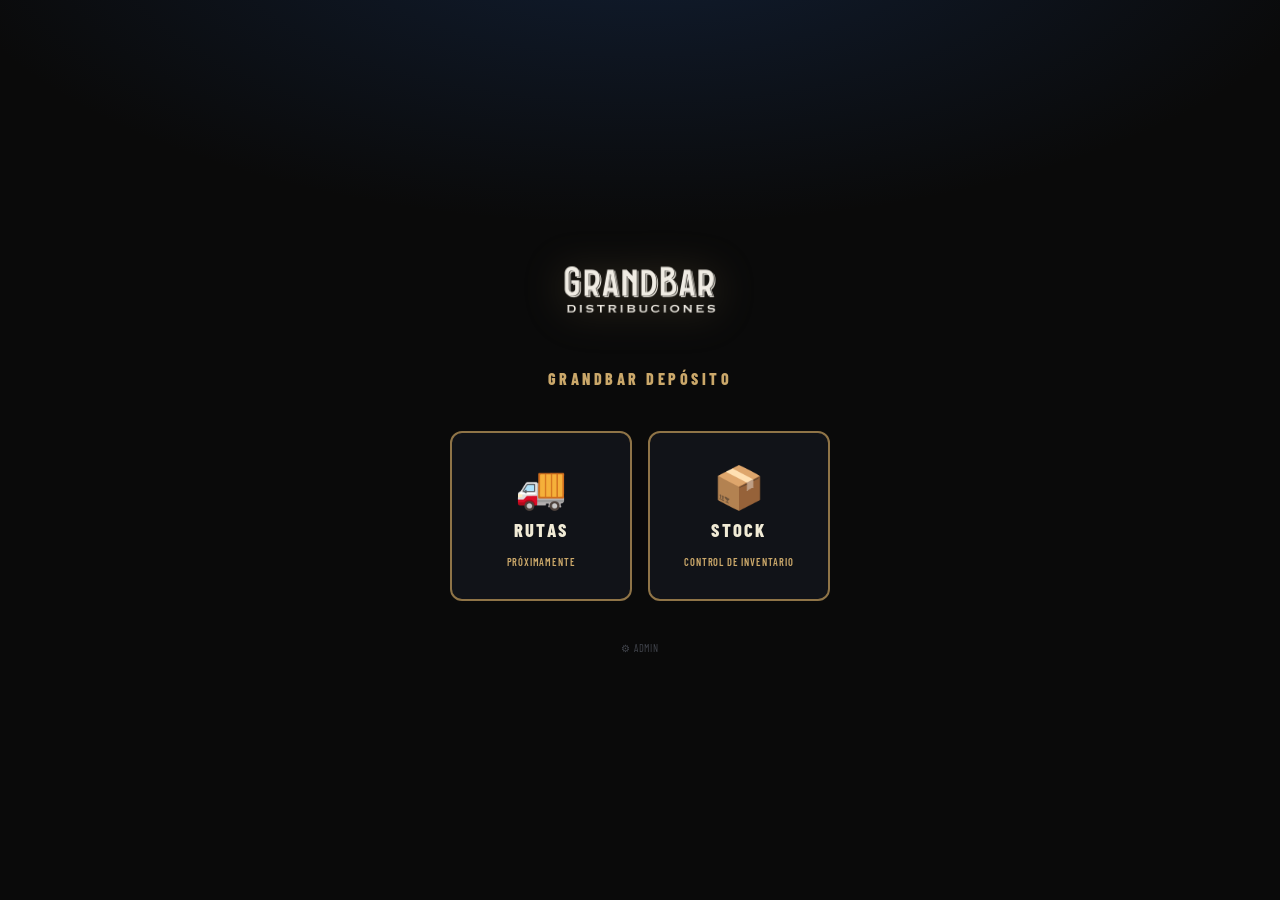
==== commit 3900dd36: "Nueva pantalla de inicio index.html con RUTAS y STOCK - index.html: landing page con logo, titulo 'G" ====
--- a/index.html
+++ b/index.html
@@ -7,240 +7,137 @@
   <meta name="mobile-web-app-capable" content="yes">
   <meta name="apple-mobile-web-app-capable" content="yes">
   <meta name="apple-mobile-web-app-status-bar-style" content="black">
-  <title>Grandbar — Control de Stock</title>
+  <title>Grandbar</title>
   <link rel="preconnect" href="https://fonts.googleapis.com">
   <link rel="preconnect" href="https://fonts.gstatic.com" crossorigin>
   <link rel="stylesheet" href="https://fonts.googleapis.com/css2?family=Libre+Baskerville:wght@400;700&family=Barlow+Condensed:ital,wght@0,400;0,500;0,600;0,700;0,800;1,400&display=swap">
   <link rel="stylesheet" href="style.css">
+  <style>
+    .home-wrap {
+      display: flex;
+      flex-direction: column;
+      align-items: center;
+      justify-content: center;
+      min-height: 100dvh;
+      padding: 2rem 1.5rem 3rem;
+      gap: 2.5rem;
+      background:
+        radial-gradient(ellipse 80% 50% at 50% -10%, rgba(31,68,127,0.35) 0%, transparent 70%),
+        var(--bg);
+    }
+
+    .home-logo {
+      display: flex;
+      flex-direction: column;
+      align-items: center;
+      gap: 0.75rem;
+    }
+
+    .home-logo img {
+      width: 100%;
+      max-width: 240px;
+      height: auto;
+      filter: drop-shadow(0 4px 20px rgba(203,168,106,0.3));
+    }
+
+    .home-titulo {
+      font-family: var(--font);
+      font-size: 1rem;
+      font-weight: 800;
+      letter-spacing: 0.22em;
+      text-transform: uppercase;
+      color: var(--gold);
+      margin-top: 0.25rem;
+    }
+
+    .home-grid {
+      display: grid;
+      grid-template-columns: 1fr 1fr;
+      gap: 1rem;
+      width: 100%;
+      max-width: 380px;
+    }
+
+    .home-btn {
+      display: flex;
+      flex-direction: column;
+      align-items: center;
+      justify-content: center;
+      gap: 0.65rem;
+      background: var(--surface);
+      border: 2px solid var(--gold-dim);
+      border-radius: 12px;
+      padding: 2rem 1rem 1.75rem;
+      text-decoration: none;
+      color: var(--cream);
+      cursor: pointer;
+      transition: background 0.18s, border-color 0.18s, transform 0.12s;
+      -webkit-tap-highlight-color: transparent;
+    }
+
+    .home-btn:hover  { background: var(--blue); border-color: var(--gold); }
+    .home-btn:active { transform: scale(0.96); background: var(--blue-dark); }
+
+    .home-btn-emoji {
+      font-size: 2.6rem;
+      line-height: 1;
+    }
+
+    .home-btn-label {
+      font-family: var(--font);
+      font-size: 1.15rem;
+      font-weight: 800;
+      letter-spacing: 0.12em;
+      text-transform: uppercase;
+      color: var(--cream);
+    }
+
+    .home-btn-sub {
+      font-size: 0.65rem;
+      color: var(--gold);
+      letter-spacing: 0.08em;
+      text-transform: uppercase;
+      font-weight: 600;
+    }
+
+    .home-admin {
+      font-size: 0.65rem;
+      color: var(--muted);
+      letter-spacing: 0.08em;
+      text-transform: uppercase;
+      text-decoration: none;
+      opacity: 0.5;
+    }
+  </style>
 </head>
 <body>
 
-<!-- ══ PANTALLA 1: Selección de usuario ══ -->
-<div id="screen-usuario" class="screen">
-  <div class="login-wrap">
+<div class="home-wrap">
 
-    <div class="login-logo">
-      <img src="logo.png" alt="GrandBar" width="220" height="auto">
-      <span class="logo-tag">Control de Stock</span>
-    </div>
+  <div class="home-logo">
+    <img src="logo.png" alt="GrandBar">
+    <span class="home-titulo">Grandbar Depósito</span>
+  </div>
 
-    <span class="date-chip" id="date-label">—</span>
+  <div class="home-grid">
 
-    <span class="divider-label">Seleccioná tu usuario</span>
+    <a href="rutas.html" class="home-btn">
+      <span class="home-btn-emoji">🚚</span>
+      <span class="home-btn-label">Rutas</span>
+      <span class="home-btn-sub">Próximamente</span>
+    </a>
 
-    <div class="user-cards">
-
-      <div class="user-card" data-sector="vinos" data-usuario="Lucas Porro" role="button" tabindex="0">
-        <div class="avatar avatar-wine">LP</div>
-        <div class="info">
-          <div class="name">Lucas Porro</div>
-          <div class="sector">Vinos</div>
-        </div>
-        <span class="arrow">›</span>
-      </div>
-
-      <div class="user-card" data-sector="spirits" data-usuario="Lucas Buenanueva" role="button" tabindex="0">
-        <div class="avatar avatar-spirit">LB</div>
-        <div class="info">
-          <div class="name">Lucas Buenanueva</div>
-          <div class="sector">Spirits &amp; Gaseosas</div>
-        </div>
-        <span class="arrow">›</span>
-      </div>
-
-    </div>
-
-    <a href="admin.html" style="font-size:0.65rem;color:var(--muted);letter-spacing:0.08em;text-transform:uppercase;text-decoration:none;opacity:0.55;margin-top:0.5rem;">⚙ Admin</a>
+    <a href="stock.html" class="home-btn">
+      <span class="home-btn-emoji">📦</span>
+      <span class="home-btn-label">Stock</span>
+      <span class="home-btn-sub">Control de inventario</span>
+    </a>
 
   </div>
-</div>
 
-<!-- ══ PANTALLA 2: Selección de proveedores ══ -->
-<div id="screen-proveedor" class="screen hidden">
-
-  <!-- Header azul fijo -->
-  <header class="prov-topbar">
-    <button class="prov-back-btn" id="prov-back" aria-label="Volver">‹</button>
-    <div class="prov-topbar-info">
-      <div class="prov-sector-label" id="prov-sector-label">Vinos</div>
-      <div class="prov-user-label" id="prov-user-label">Lucas Porro</div>
-    </div>
-  </header>
-
-  <!-- Título + controles pegajosos -->
-  <div class="prov-subheader">
-    <p class="prov-pregunta">¿Qué stock vas a realizar hoy?</p>
-    <div class="prov-btn-bar">
-      <button class="prov-btn" id="btn-sel-todos">Seleccionar todos</button>
-      <button class="prov-btn" id="btn-limpiar">Limpiar selección</button>
-    </div>
-    <div class="prov-sel-count" id="prov-sel-count">Ningún proveedor seleccionado</div>
-  </div>
-
-  <!-- Lista de proveedores (se genera dinámicamente) -->
-  <div id="prov-list" class="prov-list" role="list"></div>
-
-  <!-- Botón comenzar fijo abajo -->
-  <div class="prov-footer">
-    <button class="btn-comenzar" id="btn-comenzar" disabled>Comenzar conteo</button>
-  </div>
+  <a href="admin.html" class="home-admin">⚙ Admin</a>
 
 </div>
 
-<script src="productos.js"></script>
-<script src="app.js"></script>
-<script>
-(function () {
-  // ── Estado ──────────────────────────────────────────────────
-  let sectorActual  = null;   // 'vinos' | 'spirits'
-  let usuarioActual = null;
-  let seleccionados = new Set();
-
-  const screenUsuario   = document.getElementById('screen-usuario');
-  const screenProveedor = document.getElementById('screen-proveedor');
-  const provSectorLabel = document.getElementById('prov-sector-label');
-  const provUserLabel   = document.getElementById('prov-user-label');
-  const provList        = document.getElementById('prov-list');
-  const selCount        = document.getElementById('prov-sel-count');
-  const btnComenzar     = document.getElementById('btn-comenzar');
-  const btnSelTodos     = document.getElementById('btn-sel-todos');
-  const btnLimpiar      = document.getElementById('btn-limpiar');
-  const btnBack         = document.getElementById('prov-back');
-
-  renderDate('date-label');
-
-  // ── Util: obtener proveedores únicos de un sector ────────────
-  function getProveedores(sector) {
-    const arr = sector === 'vinos' ? PRODUCTOS_VINOS : PRODUCTOS_SPIRITS;
-    const counts = {};
-    arr.forEach(p => { counts[p.proveedor] = (counts[p.proveedor] || 0) + 1; });
-    return Object.entries(counts)
-      .sort((a, b) => a[0].localeCompare(b[0], 'es'))
-      .map(([nombre, cant]) => ({ nombre, cant }));
-  }
-
-  // ── Render lista de proveedores ──────────────────────────────
-  function renderProveedores(proveedores) {
-    provList.innerHTML = '';
-    const frag = document.createDocumentFragment();
-
-    proveedores.forEach(({ nombre, cant }) => {
-      const item = document.createElement('div');
-      item.className = 'prov-item' + (seleccionados.has(nombre) ? ' selected' : '');
-      item.dataset.nombre = nombre;
-      item.setAttribute('role', 'checkbox');
-      item.setAttribute('aria-checked', seleccionados.has(nombre) ? 'true' : 'false');
-      item.tabIndex = 0;
-
-      item.innerHTML = `
-        <div class="prov-checkbox"></div>
-        <div class="prov-nombre">${nombre}</div>
-        <div class="prov-cant">${cant} SKU${cant !== 1 ? 's' : ''}</div>`;
-
-      item.addEventListener('click', () => toggleProveedor(nombre, item));
-      item.addEventListener('keydown', e => {
-        if (e.key === 'Enter' || e.key === ' ') { e.preventDefault(); toggleProveedor(nombre, item); }
-      });
-
-      frag.appendChild(item);
-    });
-
-    provList.appendChild(frag);
-    actualizarContador();
-  }
-
-  // ── Toggle selección ─────────────────────────────────────────
-  function toggleProveedor(nombre, itemEl) {
-    if (seleccionados.has(nombre)) {
-      seleccionados.delete(nombre);
-      itemEl.classList.remove('selected');
-      itemEl.setAttribute('aria-checked', 'false');
-    } else {
-      seleccionados.add(nombre);
-      itemEl.classList.add('selected');
-      itemEl.setAttribute('aria-checked', 'true');
-    }
-    actualizarContador();
-  }
-
-  function actualizarContador() {
-    const n = seleccionados.size;
-    if (n === 0) {
-      selCount.innerHTML = 'Ningún proveedor seleccionado';
-      btnComenzar.disabled = true;
-      btnComenzar.textContent = 'Comenzar conteo';
-    } else {
-      selCount.innerHTML = `<strong>${n}</strong> proveedor${n !== 1 ? 'es' : ''} seleccionado${n !== 1 ? 's' : ''}`;
-      btnComenzar.disabled = false;
-      btnComenzar.textContent = `Comenzar conteo (${n} proveedor${n !== 1 ? 'es' : ''})`;
-    }
-  }
-
-  // ── Seleccionar todos / limpiar ──────────────────────────────
-  btnSelTodos.addEventListener('click', () => {
-    provList.querySelectorAll('.prov-item').forEach(item => {
-      seleccionados.add(item.dataset.nombre);
-      item.classList.add('selected');
-      item.setAttribute('aria-checked', 'true');
-    });
-    actualizarContador();
-  });
-
-  btnLimpiar.addEventListener('click', () => {
-    seleccionados.clear();
-    provList.querySelectorAll('.prov-item').forEach(item => {
-      item.classList.remove('selected');
-      item.setAttribute('aria-checked', 'false');
-    });
-    actualizarContador();
-  });
-
-  // ── Volver a pantalla 1 ──────────────────────────────────────
-  btnBack.addEventListener('click', () => {
-    seleccionados.clear();
-    screenProveedor.classList.add('hidden');
-    screenUsuario.classList.remove('hidden');
-  });
-
-  // ── Comenzar conteo ──────────────────────────────────────────
-  btnComenzar.addEventListener('click', () => {
-    if (seleccionados.size === 0) return;
-
-    localStorage.setItem('proveedores_seleccionados', JSON.stringify({
-      sector:      sectorActual,
-      usuario:     usuarioActual,
-      proveedores: [...seleccionados].sort(),
-    }));
-
-    const destino = sectorActual === 'vinos' ? 'vinos.html' : 'spirits.html';
-    window.location.href = destino;
-  });
-
-  // ── Click en tarjeta de usuario ──────────────────────────────
-  document.querySelectorAll('.user-card').forEach(card => {
-    function activar() {
-      sectorActual  = card.dataset.sector;
-      usuarioActual = card.dataset.usuario;
-      seleccionados.clear();
-
-      // Etiquetas del header
-      const sectorLabel = sectorActual === 'vinos' ? 'Vinos' : 'Spirits & Gaseosas';
-      provSectorLabel.textContent = sectorLabel;
-      provUserLabel.textContent   = usuarioActual;
-
-      // Render proveedores y cambio de pantalla
-      renderProveedores(getProveedores(sectorActual));
-      screenUsuario.classList.add('hidden');
-      screenProveedor.classList.remove('hidden');
-    }
-
-    card.addEventListener('click', activar);
-    card.addEventListener('keydown', e => {
-      if (e.key === 'Enter' || e.key === ' ') { e.preventDefault(); activar(); }
-    });
-  });
-
-})();
-</script>
 </body>
 </html>
--- a/style.css
+++ b/style.css
@@ -854,6 +854,19 @@
   margin-top: 0.1rem;
 }
 
+/* Cabecera de proveedor dentro de la lista de líneas */
+.linea-group-header {
+  padding: 0.55rem 1rem 0.3rem;
+  font-size: 0.65rem;
+  font-weight: 700;
+  letter-spacing: 0.1em;
+  text-transform: uppercase;
+  color: var(--gold);
+  background: var(--surface2);
+  border-bottom: 1px solid var(--border);
+  border-top: 1px solid var(--border);
+}
+
 /* Header del formulario: lista de proveedores seleccionados */
 .header-proveedores {
   font-size: 0.65rem;
